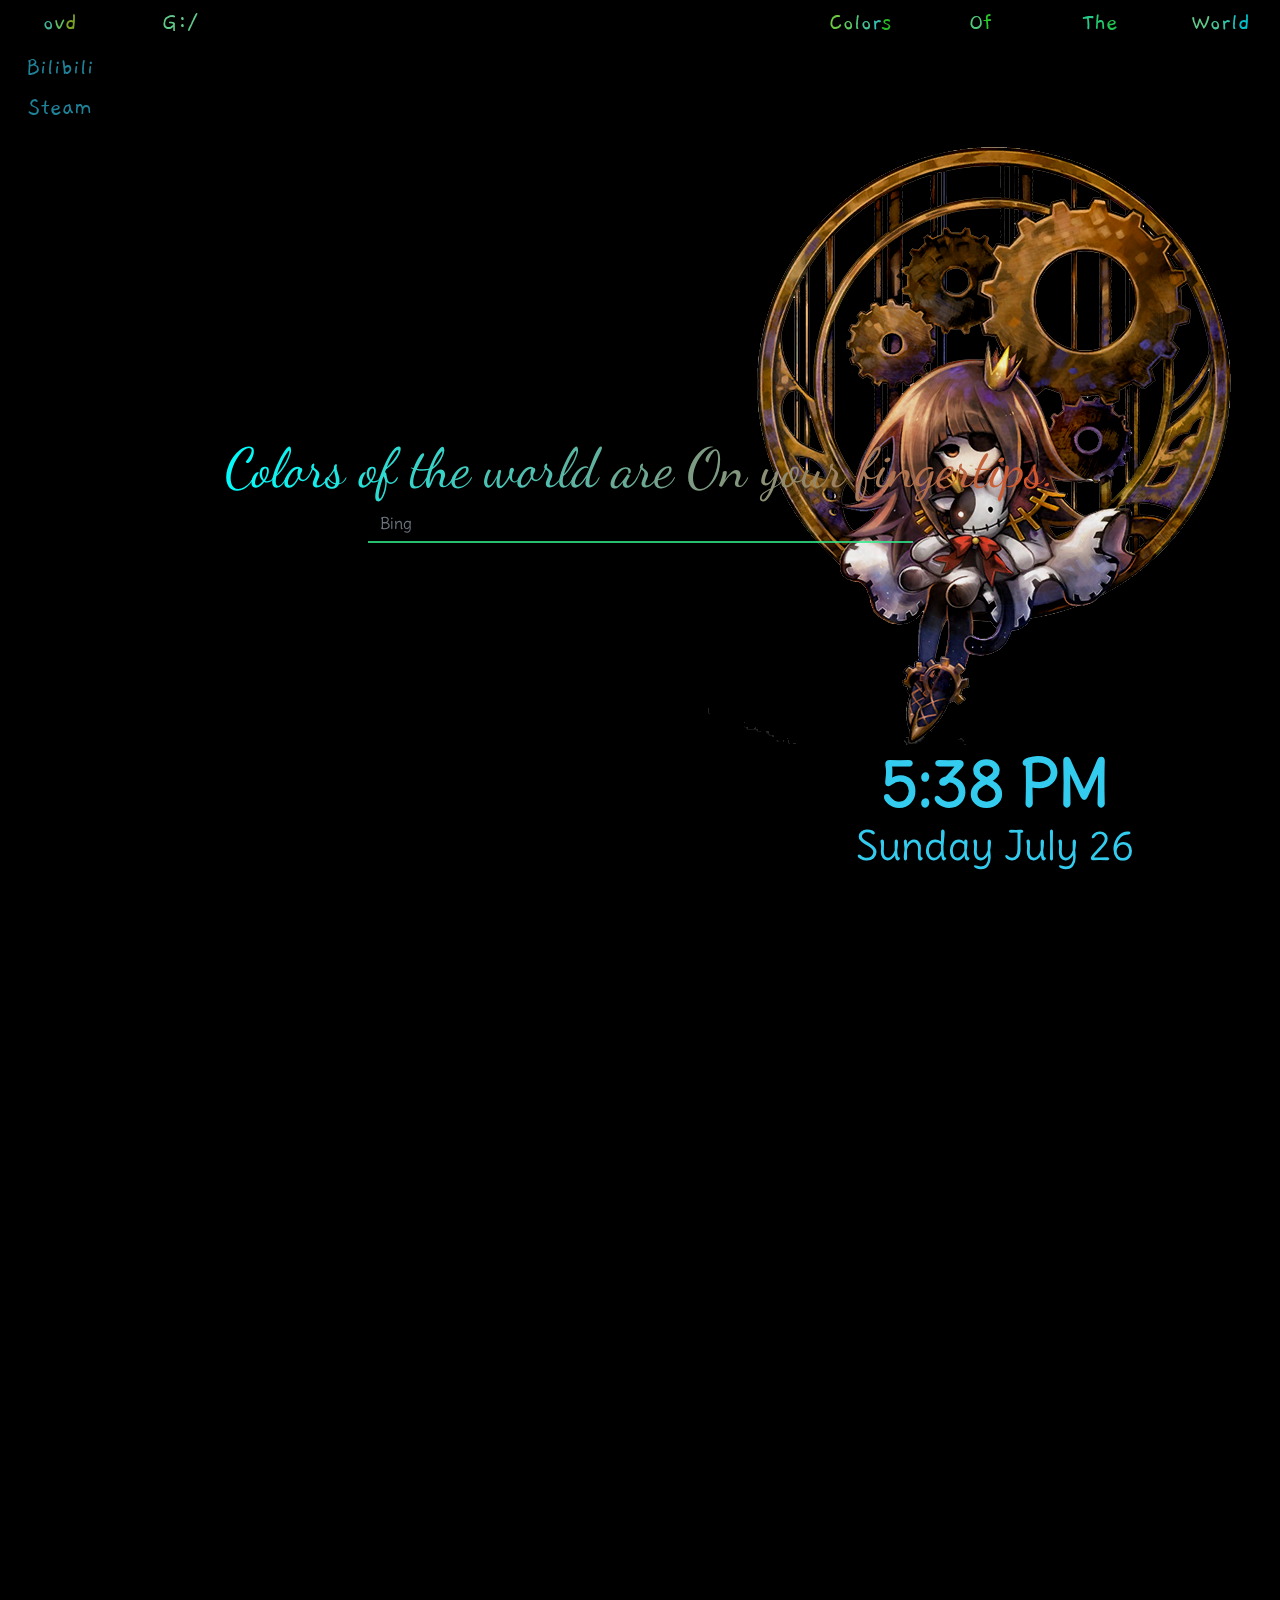
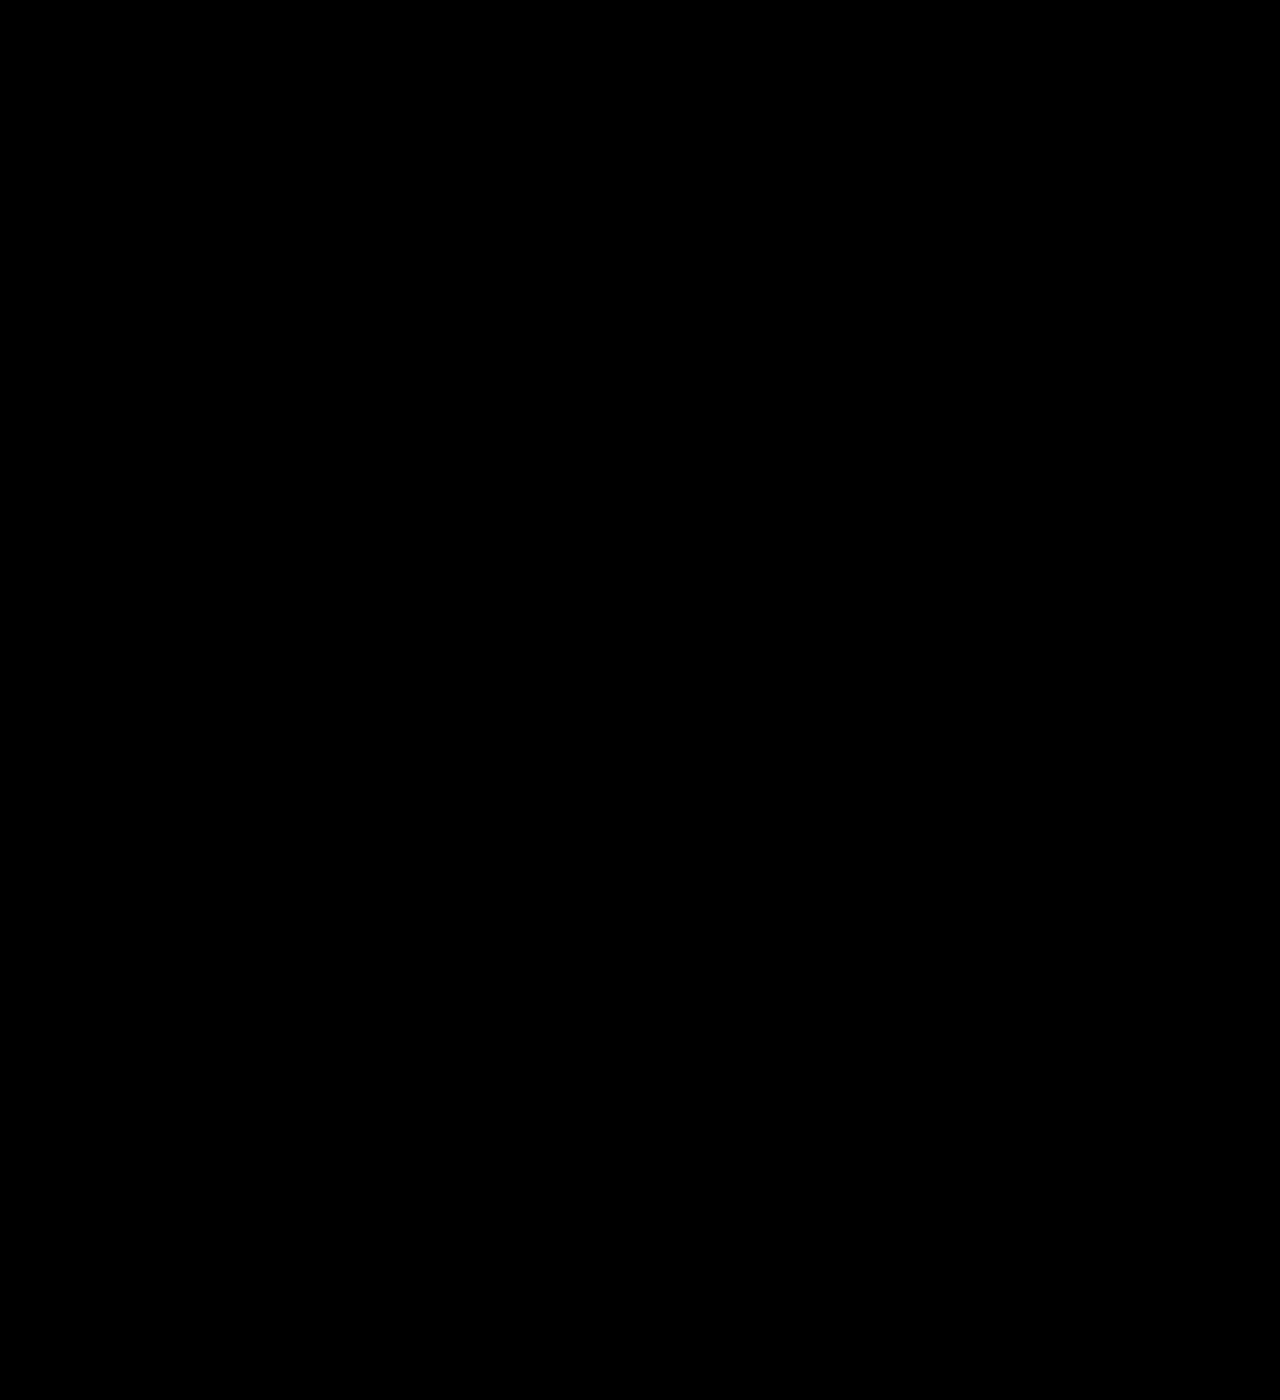
==== index.html @ 1dc45775 "Add files via upload" ====
<!DOCTYPE html>
<html lang="en" >
<head>
  <title>wdovd beta v2.1.2107</title>
  <link rel='stylesheet' href='jquery.fullPage.css'>
  <link rel='stylesheet' href=https://fonts.font.im/css?family=Dancing+Script>
  <link href="https://fonts.font.im/css?family=Gaegu" rel="stylesheet">
<link rel='stylesheet' href='bootstrap.min.css'>
<link href="https://fonts.font.im/css?family=Delius" rel="stylesheet">
  <link rel="stylesheet" href="style.css">
  <link rel="stylesheet" href="yle.css">
  
</head>
<body>



<nav>
        <ul>   
            <li>
              <a><font color=#55DDBB>o</font><font color=#77EE77>v</font><font color=#99CC33>d</font></a>
                <ul>
                    <li>
                      <a href="https://space.bilibili.com/396190808" target="_blank">
                        <font color=#33CCEE>Bilibili
                      </a>
                    </li>

                    <li>
                      <a href="https://steamcommunity.com/id/3215818730" target="_blank">
                        <font color=#33CCEE>Steam
                      </a>
                    </li>
                </ul>
            </li>

              
            <li><a href="G:/"><font color=#7BFCAD>G:/</a>
                  <ul>
                    <li><a href="qqiClient://"><font color=#33CCEE>QQ</a></li>
                    <li><a href="osuClient://"><font color=#33CCEE>osu!</a></li>
                    <li><a href="idmClient://"><font color=#33CCEE>IDM</a></li>
                    <li><a href="th14Client://"><font color=#33CCEE>輝針城</a></li>
                    <li><a href="steamiClient://"><font color=#33CCEE>Steam</a></li>
                    <li><a href="capturaClient://"><font color=#33CCEE>Captura</a></li>
                    <li><a href="mcClient://"><font color=#33CCEE>Minecraft</a></li>
                    <li><a href="flClient://"><font color=#33CCEE>FL Studio</a></li>
                    <li><a href="sttsClient://"><font color=#33CCEE>SublimeText</a></li>
                    </ul>
                    </li>
                <ol>               
                <li><a><font color=#7BFCAD>W</font><font color=#5DF9C1>o</font><font color=#3FF6D5>r</font><font color=#21F3E9>l</font><font color=#03F0FD>d</font></a>
                    <ul>
                        <li><a href="http://www.imomoe.in/" target="_blank"><font color=#33CCEE>Imomoe</a></li>
                        <li><a href="https://www.lightnovel.us/" target="_blank"><font color=#33CCEE>Lightnovel</a></li>
                        <li><a href="https://www.qidian.com/" target="_blank"/><font color=#33CCEE>起点</a></li>
                        <li><a href="https://www.acgdmzy.com/" target="_blank"/><font color=#33CCEE>Acgdmzy</a></li>
                        <li><a href="https://pan.baidu.com/disk/home?#/all?path=%2F&vmode=list" target="_blank"/><font color=#33CCEE>Pandisk</a></li>
                        <li><a href="https://zh.moegirl.org.cn" target="_blank"/><font color=#33CCEE>Moegirl</a></li>
                        <li><a href="https://github.com" target="_blank"/><font color=#33CCEE>Github</a></li>
                        <li><a href="https://codepen.io" target="_blank"/><font color=#33CCEE>Codepen</a></li>
                        <li><a href="https://www.qiqidongman.com" target="_blank"/><font color=#33CCEE>qiqi Anime</a></li>
                        <li><a href="https://www.zhihu.com" target="_blank"/><font color=#33CCEE>Zhihu</a></li>         
                                      
                    </ul>
                </li>
                <li><a><font color=#30FCAA>T</font><font color=#2DF988>h</font><font color=#2AF666>e</font></a>
                    <ul>
                        <li><a href="https://twitter.com" target="_blank"/><font color=#33CCEE>Twitter</a></li>
                        <li><a href="http://pixiv.com/" target="_blank"/><font color=#33CCEE>Pixiv</a></li>
                        <li><a href="https://cloud.189.cn" target="_blank"/><font color=#33CCEE>Cloud 189</a></li>
                        <li><a href="https://www.natfrp.com/" target="_blank"/><font color=#33CCEE>Sakura Frp</a></li>
                        <li><a href="https://www.reddit.com/" target="_blank"/><font color=#33CCEE>Reddit</a></li>
                        <li><a href="http://fanyi.youdao.com/" target="_blank"/><font color=#33CCEE>有道翻译</a></li>
                        <li><a href="https://www.bing.com/maps" target="_blank"/><font color=#33CCEE>Bing Maps</a></li>
                        <li><a href="https://chrome.google.com/webstore/category/extensions" target="_blank"/><font color=#33CCEE>crx</a></li>
                        <li><a href="https://www.jiumodiary.com" target="_blank"/><font color=#33CCEE>Jiumodiary</a></li>
                        <li><a href="http://zxcs.me/" target="_blank"/><font color=#33CCEE>知轩</a></li>
                    </ul>
                </li>
                <li>
    <a><font color=#66FC99>O</font><font color=#33F933>f</font></a>
                    <ul>
                        <li><a href="https://www.taptap.com" target="_blank"/><font color=#33CCEE>TapTap</a></li>
                        <li><a href="https://music.163.com" target="_blank"/><font color=#33CCEE>Music 163</a></li>
                        <li><a href="https://www.yhcjcw.com" target="_blank"/><font color=#33CCEE>Instruments</a></li>
                        <li><a href="http://soundcloud.com/" target="_blank"/><font color=#33CCEE>Soundcloud</a></li>
                        <li><a href="http://tool.moresound.tk/" target="_blank"/><font color=#33CCEE>Moresound</a></li>
                        <li><a href="https://greasyfork.org/zh-CN" target="_blank"/><font color=#33CCEE>Greasyfork</a></li>
                        <li><a href="https://ls5-my.sharepoint.com/personal/3215818730_365vip_club/_layouts/15/onedrive.aspx" target="_blank"/><font color=#33CCEE>Onedrive</a></li>
                        <li><a href="https://outlook.office.com/mail/inbox" target="_blank"/><font color=#33CCEE>Outlook</a></li>
                        <li><a href="https://mail.qq.com/cgi-bin/frame_html?sid=l32gi-RKJYjUmSZ5&r=a7c89fec4f9e973d7ceea51b223f447f" target="_blank"/><font color=#33CCEE>QQ Mail</a></li>
                        <li><a href="https://www.youtube.com/" target="_blank"/><font color=#33CCEE>YouTuBe</a></li>
                    </ul>
                </li>
                <li><a><font color=#88FC55>C</font><font color=#77F977>o</font><font color=#66F699>l</font><font color=#55F3BB>o</font><font color=#44F0DD>r</font><font color=#33ED33>s</font></a>
                    <ul>
                        <li><a href="https://www.kkgal.com" target="_blank"/><font color=#33CCEE>Yd</a></li>
                        <li><a href="https://www.mkgal.com" target="_blank"/><font color=#33CCEE>Miku</a></li>
                        <li><a href="https://www.mmgal.com/music/" target="_blank"/><font color=#33CCEE>Music-Yd</a></li>
                        <li><a href="https://osu.ppy.sh/home" target="_blank"/><font color=#33CCEE>Osu</a></li>
                        <li><a href="https://cytoid.cn/" target="_blank"/><font color=#33CCEE>Cytoid</a></li>
                        <li><a href="https://www.taptap.com" target="_blank"/><font color=#33CCEE>TapTap</a></li>
                        <li><a href="https://www.minecraft.net/zh-hans" target="_blank"><font color=#33CCEE>Minecraft</a></li>
                        <li><a href="https://www.humblebundle.com" target="_blank"><font color=#33CCEE>Humblebundle</a></li>
                        <li><a href="https://steamdb.info/" target="_blank"><font color=#33CCEE>SteamDB</a></li>
                        <li><a href="https://www.curseforge.com/minecraft/modpacks" target="_blank"/><font color=#33CCEE>Curseforge</a></li>
                    </ul>
                </li>
                </ol>                
            </ul>
        </nav>
    <div style="height: 1000px">

      
<div id="fullpage">

  <div class="section one">
    <h2>

      <font color=#05FBFA>C</font><font color=#0AF7F5>o</font><font color=#0FF3F0>l</font><font color=#14EFEB>o</font><font color=#19EBE6>r</font><font color=#1EE7E1>s</font><font color=#23E3DC> </font><font color=#28DFD7>o</font><font color=#2DDBD2>f</font><font color=#32D7CD> </font><font color=#37D3C8>t</font><font color=#3CCFC3>h</font><font color=#41CBBE>e</font><font color=#46C7B9> </font><font color=#4BC3B4>w</font><font color=#50BFAF>o</font><font color=#55BBAA>r</font><font color=#5AB7A5>l</font><font color=#5FB3A0>d</font><font color=#64AF9B> </font><font color=#69AB96>a</font><font color=#6EA791>r</font><font color=#73A38C>e</font><font color=#789F87> </font><font color=#7D9B82>O</font><font color=#82977D>n</font><font color=#879378> </font><font color=#8C8F73>y</font><font color=#918B6E>o</font><font color=#968769>u</font><font color=#9B8364>r</font><font color=#A07F5F> </font><font color=#A57B5A>f</font><font color=#AA7755>i</font><font color=#AF7350>n</font><font color=#B46F4B>g</font><font color=#B96B46>e</font><font color=#BE6741>r</font><font color=#C3633C>t</font><font color=#C85F37>i</font><font color=#CD5B32>p</font><font color=#D2572D>s</font><font color=#D75328>.</font>
    </h2>
    <div class="row justify-content-center">
        <div class="col-sm-12 col-md-10 col-lg-6">
            <form action="https://cn.bing.com/search?q=" method="get">
              <div class="form-group">
                <div class="ic">
                 <input type="text" name="q" class="form-control ic" autocomplete="off" placeholder="Bing" >
                 
                </div>
              </div>
             </form>
        </div>
     </div>
  </div>

  <div class="section two">
    <h1><font color="#FF0000">S</font><font color="#F80007">o</font><font color="#F1000E">m</font><font color="#EA0015">e</font><font color="#E3001C"> </font><font color="#DC0023">d</font><font color="#D5002A">a</font><font color="#CE0031">y</font><font color="#C70038">s</font><font color="#C0003F"> </font><font color="#B90046">m</font><font color="#B2004D">u</font><font color="#AB0054">s</font><font color="#A4005B">t</font><font color="#9D0062"> </font><font color="#960069">b</font><font color="#8F0070">e</font><font color="#880077"> </font><font color="#81007E">d</font><font color="#7A0085">a</font><font color="#73008C">r</font><font color="#6C0093">k</font><font color="#65009A"> </font><font color="#5E00A1">a</font><font color="#5700A8">n</font><font color="#5000AF">d</font><font color="#4900B6"> </font><font color="#4200BD">d</font><font color="#3B00C4">r</font><font color="#3400CB">e</font><font color="#2D00D2">a</font><font color="#2600D9">r</font><font color="#1F00E0">y</font><font color="#1800E7">.</font></h1>
    <div class="row justify-content-center">
        <div class="col-sm-12 col-md-10 col-lg-6">
            <form action="https://soundcloud.com/search?q=" method="get">
              <div class="form-group">
                <div class="input-group">
                 <input type="text" name="q" class="form-control custom-input" autocomplete="off" placeholder="Soundcloud">
                 
                </div>
              </div>
             </form>
        </div>
     </div>
    
</div>
  <div class="section three">
  <h1>
      <font color=#9B96CB>C</font><font color=#9D93CA>o</font><font color=#9F90C9>p</font><font color=#A18DC8>y</font><font color=#A38AC7>R</font><font color=#A587C6>i</font><font color=#A784C5>g</font><font color=#A981C4>h</font><font color=#AB7EC3>t</font><font color=#AD7BC2> </font><font color=#AF78C1>2</font><font color=#B175C0>0</font><font color=#B372BF>1</font><font color=#B56FBE>9</font><font color=#B76CBD>-</font><font color=#B969BC>2</font><font color=#BB66BB>0</font><font color=#BD63BA>2</font><font color=#BF60B9>0</font><font color=#C15DB8> </font><font color=#C35AB7>B</font><font color=#C557B6>y</font><font color=#C754B5> </font><font color=#C951B4>o</font><font color=#CB4EB3>v</font><font color=#CD4BB2>d</font><font color=#CF48B1>.</font><font color=#D145B0> </font>
    </h1>
    <h2>
      <font color=#D342AF>A</font><font color=#D53FAE>l</font><font color=#D73CAD>l</font><font color=#D939AC> </font><font color=#DB36AB>R</font><font color=#DD33AA>i</font><font color=#DF30A9>g</font><font color=#E12DA8>h</font><font color=#E32AA7>t</font><font color=#E527A6>s</font><font color=#E724A5> </font><font color=#E921A4>R</font><font color=#EB1EA3>e</font><font color=#ED1BA2>s</font><font color=#EF18A1>e</font><font color=#F115A0>r</font><font color=#F3129F>v</font><font color=#F50F9E>e</font><font color=#F70C9D>d</font>
    </h2>
</div>
</div>
  <script src='jquery.min.js'></script>
  <script src='jquery.fullPage.js'></script>
  <script  src="script.js"></script>
  <script  src="pt.js"></script>
  <div class="mask"></div>
  <div class="background">
 <div class="container">
  <img src="0.png" />
  <div class="row flex-column justify-content-center align-items-center text-center">
   <div class="col-sm-12 col-md-10 col-lg-8">
    <h6 id="time">12:00:00 AM</h6>
    <h3 id="day" class="display-5">Monday January 01</h3>
   </div>
   
  </div>
     
 </div>

  

 
</body>
</html>
---- style.css ----
* {
  box-sizing: border-box;
}

body {
  background: #000 url(0123.jpg) no-repeat center 0%/cover;
  -webkit-transition: background-position 1.55s ease-in-out;
  transition: background-position 1.55s ease-in-out;
}
body.fp-viewing-0 {
  background-position: center 0%;
}
body.fp-viewing-1 {
  background-position: center 50%;
}
body.fp-viewing-2 {
  background-position: center 100%;
}

.mask{
    position:fixed;
    top     : 0;
    left    : 110px;
    bottom  : 0;
    right   : 110px;
    z-index: -1;
    -webkit-filter: blur(9px);
    filter: blur(9px);
    background:rgba(0,0,0,.15)
    
}


h1,
h2 {
  color: #fff;
  font-family: 'Dancing Script', sans-serif;
  font-size: 55px;
  height: 64px;
  line-height: 3.5;
  max-width: 10000px;
  padding: 0 15px;
  margin: 0 auto;
  overflow: hidden;
  -webkit-transition: line-height 1.25s cubic-bezier(0.77, 0, 0.175, 1);
  transition: line-height 1.25s cubic-bezier(0.77, 0, 0.175, 1);
}

h1 {
  font-weight: 100;
  -webkit-transition-delay: .5s;
          transition-delay: .5s;
}

h2 {
  font-weight: 100;
  -webkit-transition-delay: .3s;
          transition-delay: .3s;
}

.section.active h1,
.section.active h2 {
  line-height: 1;
}
dl,dt,dd,ul,ol,li,h3,h4,h5,h6,pre,
form,fieldset,input,textarea,p,blockquote,th,td {
    padding: 0;
    margin: 0;
}
a{
  text-decoration:none;
}
table {
    border-spacing: 0;
}
fieldset,img {
    border: 0;
}
address,caption,cite,code,dfn,em,strong,th,var {
    font-weight: normal;
    font-style: normal;
}
strong{
  font-weight: bold;
}
ol,ul {
    list-style: none;
    margin:0;
    padding:0;
}
caption,th {
    text-align: left;

}


abbr,acronym { border: 0;
}


p {
  margin-top: 30px;
}


nav {
position: relative;
z-index: 1;
} 
.pimg1, .pimg2, .pimg3 .pimg4{
    
    position: relative;
    opacity: 0.7;
    background-position: center;
    background-size:cover;
    background-repeat: no-repeat;
    background-attachment: fixed;
}


.section {
    text-align: center;
    padding:50px 80px;
}
.section-light {
    background-color: rgba(0,0,0,0);
    color:#666;
}

.ptext {
    position: absolute;
    top:50%;
    width: 100%;
    text-align: center;
    color:#000;
    font-size:27px;
    letter-spacing: 8px;
    text-transform: uppercase;
}

.ptext .border {
    background-color: #111;
    color: #fff;
    padding:20px;
}
.ptext .border-trans {
    background-color: transparent;
}
@media(max-width: 10000px) {
    .pimg1,.pimg2,.pimg3.pimg4 {
        background-attachment: scroll;
    }
}
ul{
    margin:0px;
    padding:0px;
    list-style:none;
}
ul li {
    float:left;
    width: 120px;
    height: 40px;
    background-color: transparent;
    opacity: 0.8;
    line-height: 45px;
    text-align: center;
    font-size:25px;
    font-family: 'Gaegu', cursive;
}
ol li {
    float:right;
    width: 120px;
    height: 40px;
    background-color: transparent;
    opacity: 0.8;
    line-height: 45px;
    text-align: center;
    font-size:25px;
    font-family: 'Gaegu', cursive;
}

ul li a {
    text-decoration: none;
    color: white;
    display:block;
}

ul li ul li {
    display:none;
}
ul li:hover ul li {
    display :block;
    }
---- yle.css ----
body {
  font-family: 'Delius', cursive;
}
.background {
  position: fixed;
  right:-30px;
  bottom:30px;
  z-index:-1;
  }
.background img{
-webkit-filter: drop-shadow(10px 10px 10px rgba(0,0,0,.5)); 
filter: drop-shadow(10px 10px 10px rgba(0,0,0,.5));
}

.background h6 {
  font-size: 4rem;
  font-weight: 700;
  -webkit-filter: drop-shadow(10px 10px 10px rgba(0,0,0,.5)); 
filter: drop-shadow(10px 10px 10px rgba(0,0,0,.5));
}

.custom-input{
  border: 0;
  background: transparent;
  border-bottom: 1.2px solid rgba(106,62,223,0.8);
  border-radius: 0;
  margin-bottom: 0;
}

.custom-input:focus {
  border-color: rgba(106,62,223,0.8);
  background: transparent;
  color: rgba(106,62,223,0.8);
}
.ic{
  border: 0;
  background: transparent;
  border-bottom: 0.6px solid rgba(50,237,143,0.8);
  border-radius: 0px;
  margin-bottom: 0;
  border-color: rgba(50,237,143,0.8);
}

.ic:focus {
  border-color: rgba(50,237,143,0);
  background: transparent;
  color: rgba(50,237,143,0.8);
}


.display-5 {
  font-size: 2rem;
}

#greeting {
  margin-top: 2rem;
  font-size: 2rem;
}

@media (min-width: 576px) {
  .background h6 {
    font-size: 5.5rem;
  }

  .display-5 {
    font-size: 2.5rem;
  }

  #greeting {
    margin-top: 2rem;
    font-size: 2.5rem;
  }
}
@media (min-width: 992px) {
  .background h6 {
    font-size: 2.5rem;
  }

  #greeting {
    font-size: 3rem;
  }
}
@media (min-width: 1200px) {
  .background h6 {
    font-size: 4rem;
  }

  #greeting {
    font-size: 3.6rem;
  }
}
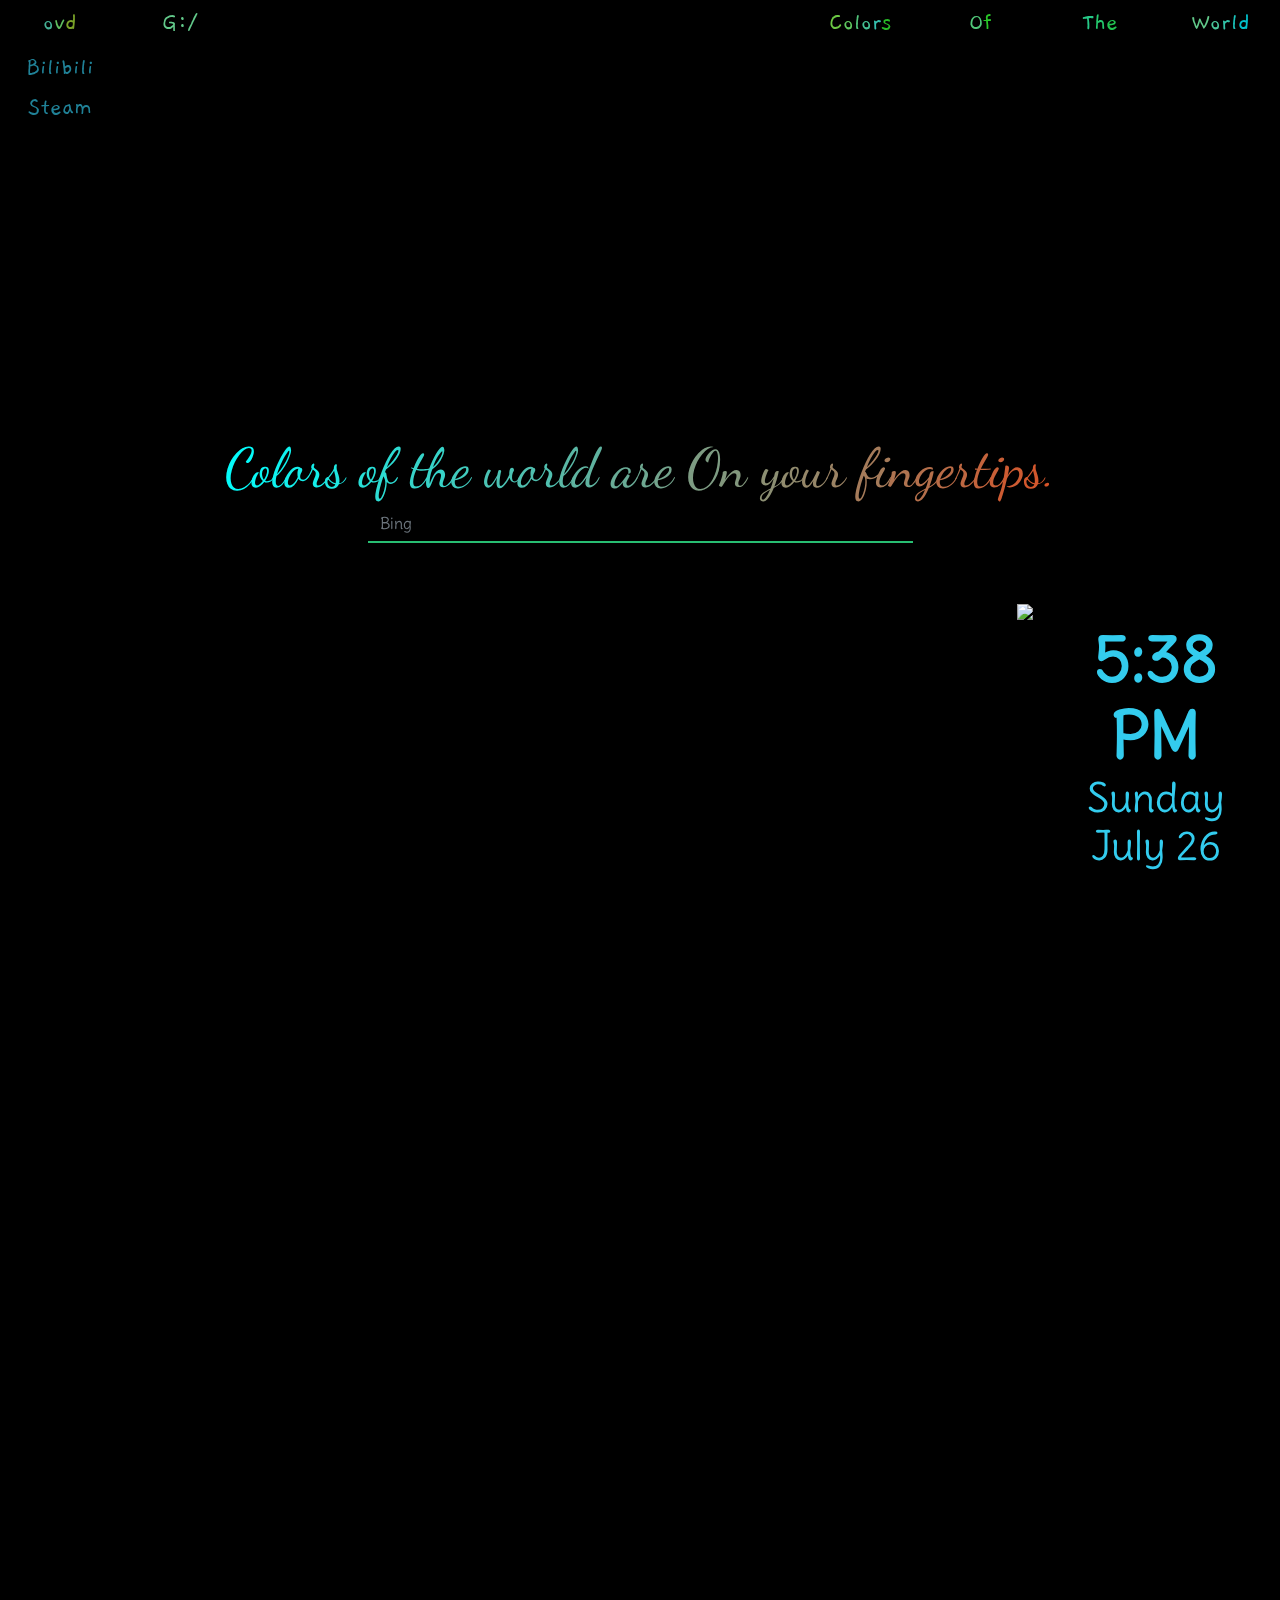
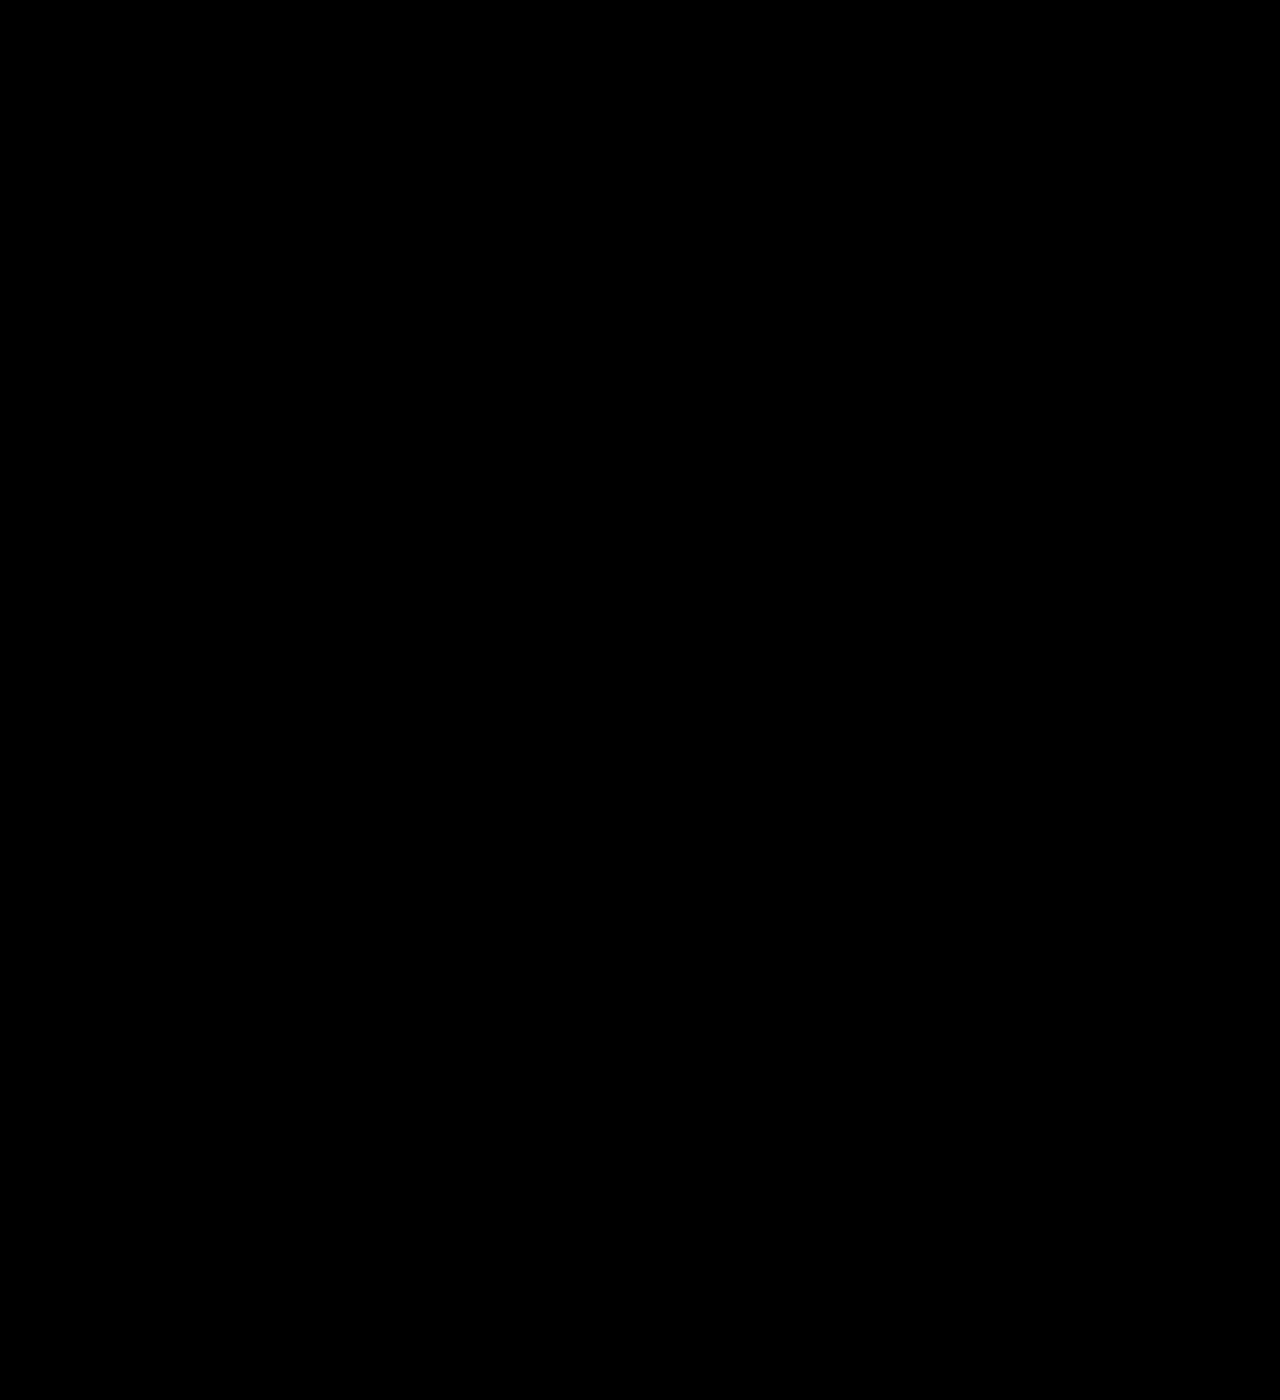
==== commit a1f69c2a: "Update index.html" ====
--- a/index.html
+++ b/index.html
@@ -166,7 +166,7 @@
   <div class="mask"></div>
   <div class="background">
  <div class="container">
-  <img src="0.png" />
+  <img src="https://ftp.bmp.ovh/imgs/2020/10/c227ca6ab9dccc23.png" />
   <div class="row flex-column justify-content-center align-items-center text-center">
    <div class="col-sm-12 col-md-10 col-lg-8">
     <h6 id="time">12:00:00 AM</h6>
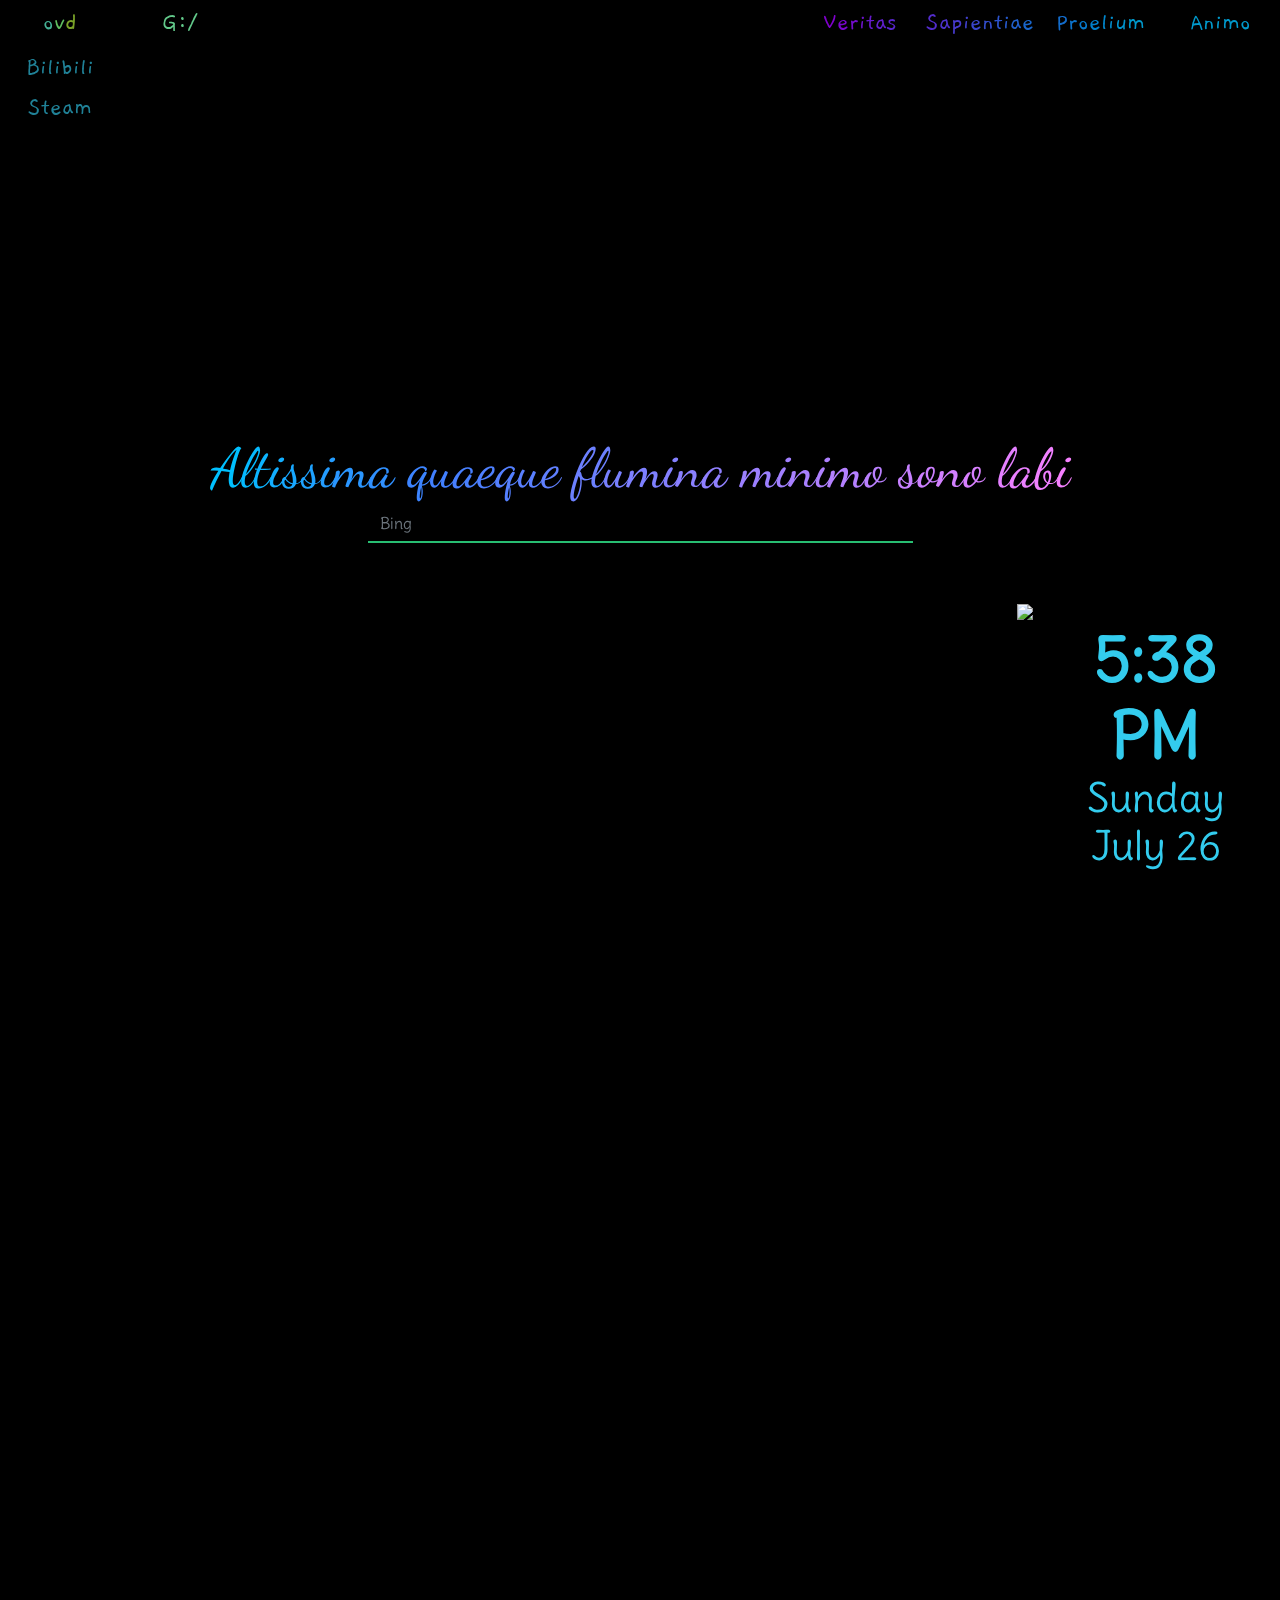
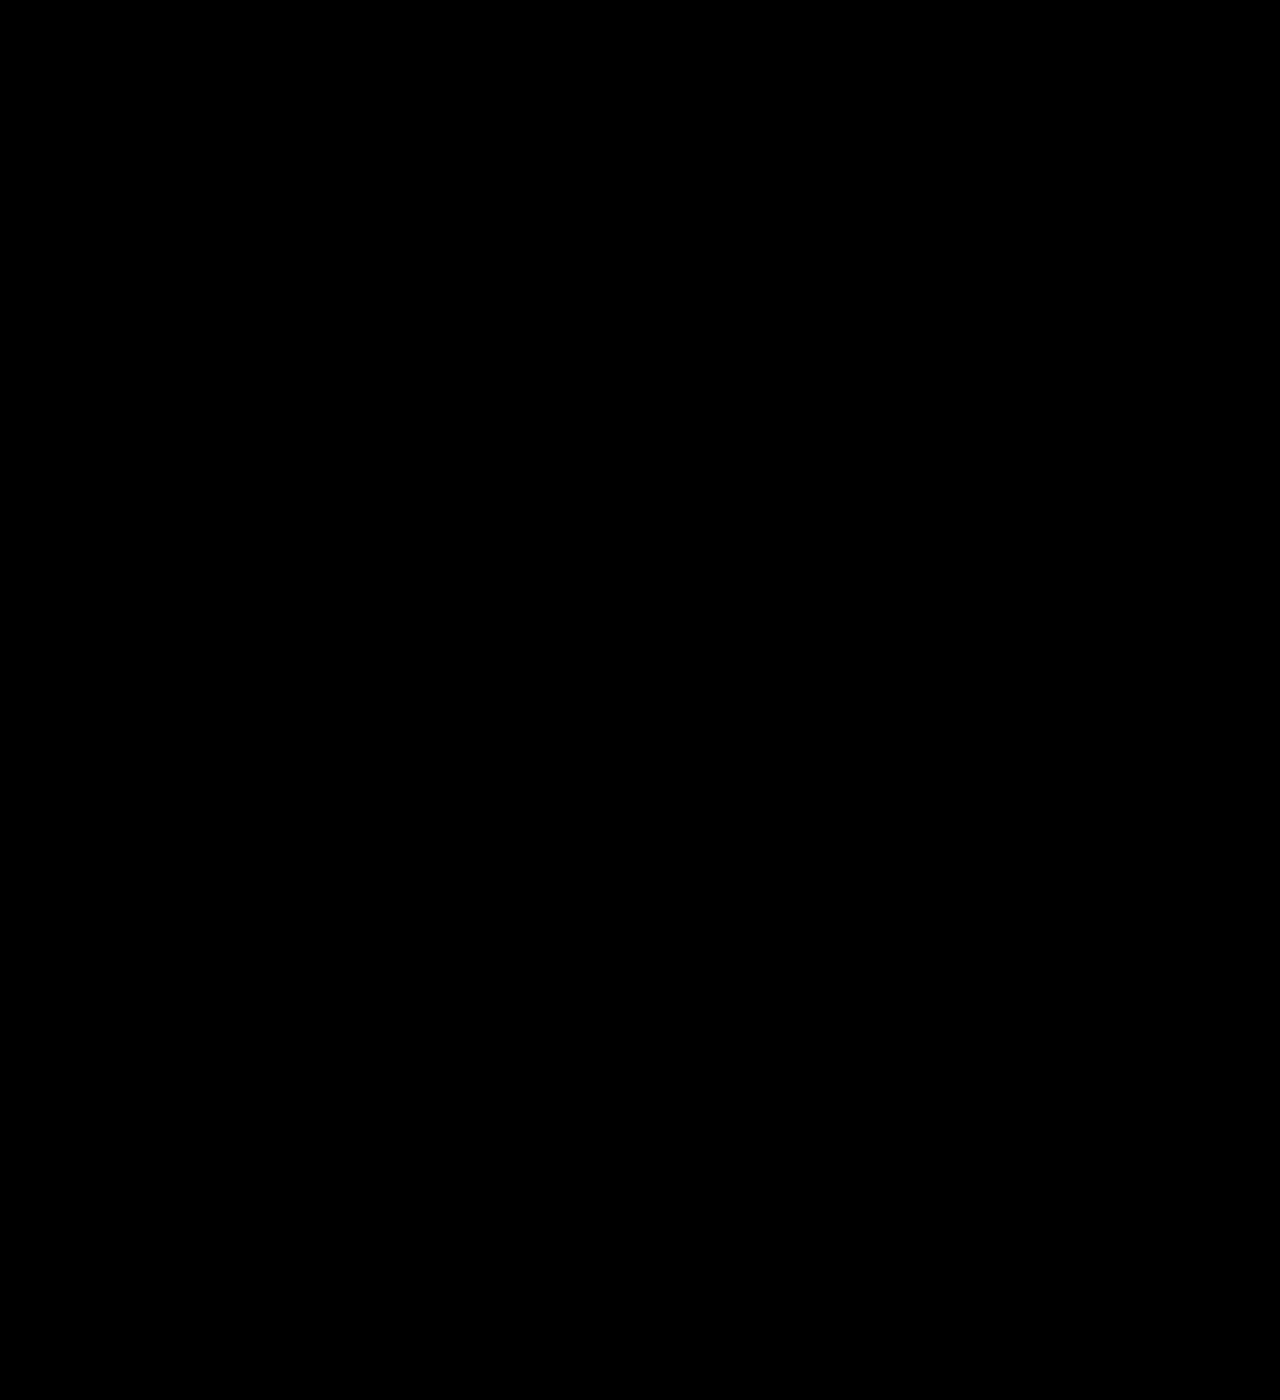
==== commit a08b3ed2: "Add files via upload" ====
--- a/index.html
+++ b/index.html
@@ -10,6 +10,7 @@
   <link rel="stylesheet" href="style.css">
   <link rel="stylesheet" href="yle.css">
   
+
 </head>
 <body>
 
@@ -45,11 +46,12 @@
                     <li><a href="capturaClient://"><font color=#33CCEE>Captura</a></li>
                     <li><a href="mcClient://"><font color=#33CCEE>Minecraft</a></li>
                     <li><a href="flClient://"><font color=#33CCEE>FL Studio</a></li>
-                    <li><a href="sttsClient://"><font color=#33CCEE>SublimeText</a></li>
+                    <li><a href="VSCodeClient://"><font color=#33CCEE>VSCode</a></li> 
+
                     </ul>
                     </li>
                 <ol>               
-                <li><a><font color=#7BFCAD>W</font><font color=#5DF9C1>o</font><font color=#3FF6D5>r</font><font color=#21F3E9>l</font><font color=#03F0FD>d</font></a>
+                <li><a><font color="#00C0FF">A</font><font color="#00C0FF">n</font><font color="#00C0FF">i</font><font color="#00C0FF">m</font><font color="#00C0FF">o</font></a>
                     <ul>
                         <li><a href="http://www.imomoe.in/" target="_blank"><font color=#33CCEE>Imomoe</a></li>
                         <li><a href="https://www.lightnovel.us/" target="_blank"><font color=#33CCEE>Lightnovel</a></li>
@@ -64,7 +66,7 @@
                                       
                     </ul>
                 </li>
-                <li><a><font color=#30FCAA>T</font><font color=#2DF988>h</font><font color=#2AF666>e</font></a>
+                <li><a><font color="#1888FF">P</font><font color="#1090FF">r</font><font color="#0898FF">o</font><font color="#00A0FF">e</font><font color="#00A8FF">l</font><font color="#00B0FF">i</font><font color="#00B8FF">u</font><font color="#00C0FF">m</font></a>
                     <ul>
                         <li><a href="https://twitter.com" target="_blank"/><font color=#33CCEE>Twitter</a></li>
                         <li><a href="http://pixiv.com/" target="_blank"/><font color=#33CCEE>Pixiv</a></li>
@@ -79,7 +81,7 @@
                     </ul>
                 </li>
                 <li>
-    <a><font color=#66FC99>O</font><font color=#33F933>f</font></a>
+    <a><font color="#6838FF">S</font><font color="#6040FF">a</font><font color="#5848FF">p</font><font color="#5050FF">i</font><font color="#4858FF">e</font><font color="#4060FF">n</font><font color="#3868FF">t</font><font color="#3070FF">i</font><font color="#2878FF">a</font><font color="#2080FF">e</font></a>
                     <ul>
                         <li><a href="https://www.taptap.com" target="_blank"/><font color=#33CCEE>TapTap</a></li>
                         <li><a href="https://music.163.com" target="_blank"/><font color=#33CCEE>Music 163</a></li>
@@ -93,10 +95,10 @@
                         <li><a href="https://www.youtube.com/" target="_blank"/><font color=#33CCEE>YouTuBe</a></li>
                     </ul>
                 </li>
-                <li><a><font color=#88FC55>C</font><font color=#77F977>o</font><font color=#66F699>l</font><font color=#55F3BB>o</font><font color=#44F0DD>r</font><font color=#33ED33>s</font></a>
+                <li><a><font color="#A000FF">V</font><font color="#9808FF">e</font><font color="#9010FF">r</font><font color="#8818FF">i</font><font color="#8020FF">t</font><font color="#7828FF">a</font><font color="#7030FF">s</font></a>
                     <ul>
                         <li><a href="https://www.kkgal.com" target="_blank"/><font color=#33CCEE>Yd</a></li>
-                        <li><a href="https://www.mkgal.com" target="_blank"/><font color=#33CCEE>Miku</a></li>
+                        <li><a href="https://xygalgame.com/" target="_blank"/><font color=#33CCEE>Miku</a></li>
                         <li><a href="https://www.mmgal.com/music/" target="_blank"/><font color=#33CCEE>Music-Yd</a></li>
                         <li><a href="https://osu.ppy.sh/home" target="_blank"/><font color=#33CCEE>Osu</a></li>
                         <li><a href="https://cytoid.cn/" target="_blank"/><font color=#33CCEE>Cytoid</a></li>
@@ -118,11 +120,13 @@
   <div class="section one">
     <h2>
 
-      <font color=#05FBFA>C</font><font color=#0AF7F5>o</font><font color=#0FF3F0>l</font><font color=#14EFEB>o</font><font color=#19EBE6>r</font><font color=#1EE7E1>s</font><font color=#23E3DC> </font><font color=#28DFD7>o</font><font color=#2DDBD2>f</font><font color=#32D7CD> </font><font color=#37D3C8>t</font><font color=#3CCFC3>h</font><font color=#41CBBE>e</font><font color=#46C7B9> </font><font color=#4BC3B4>w</font><font color=#50BFAF>o</font><font color=#55BBAA>r</font><font color=#5AB7A5>l</font><font color=#5FB3A0>d</font><font color=#64AF9B> </font><font color=#69AB96>a</font><font color=#6EA791>r</font><font color=#73A38C>e</font><font color=#789F87> </font><font color=#7D9B82>O</font><font color=#82977D>n</font><font color=#879378> </font><font color=#8C8F73>y</font><font color=#918B6E>o</font><font color=#968769>u</font><font color=#9B8364>r</font><font color=#A07F5F> </font><font color=#A57B5A>f</font><font color=#AA7755>i</font><font color=#AF7350>n</font><font color=#B46F4B>g</font><font color=#B96B46>e</font><font color=#BE6741>r</font><font color=#C3633C>t</font><font color=#C85F37>i</font><font color=#CD5B32>p</font><font color=#D2572D>s</font><font color=#D75328>.</font>
+      <font color="#00C0FF">A</font><font color="#06BAFF">l</font><font color="#0CB4FF">t</font><font color="#12AEFF">i</font><font color="#18A8FF">s</font><font color="#1EA2FF">s</font><font color="#249CFF">i</font><font color="#2A96FF">m</font><font color="#3090FF">a</font><font color="#368AFF"> </font><font color="#3C84FF">q</font><font color="#4280FF">u</font><font color="#4880FF">a</font><font color="#4E80FF">e</font><font color="#5480FF">q</font><font color="#5A80FF">u</font><font color="#6080FF">e</font><font color="#6680FF"> </font><font color="#6C80FF">f</font><font color="#7280FF">l</font><font color="#7880FF">u</font><font color="#7E80FF">m</font><font color="#8480FF">i</font><font color="#8A80FF">n</font><font color="#9080FF">a</font><font color="#9680FF"> </font><font color="#9C80FF">m</font><font color="#A280FF">i</font><font color="#A880FF">n</font><font color="#AE80FF">i</font><font color="#B480FF">m</font><font color="#BA80FF">o</font><font color="#C080FF"> </font><font color="#C680FF">s</font><font color="#CC80FF">o</font><font color="#D280FF">n</font><font color="#D880FF">o</font><font color="#DE80FF"> </font><font color="#E480FF">l</font><font color="#EA80FF">a</font><font color="#F080FF">b</font><font color="#F680FF">i</font>
+
     </h2>
+
     <div class="row justify-content-center">
         <div class="col-sm-12 col-md-10 col-lg-6">
-            <form action="https://cn.bing.com/search?q=" method="get">
+            <form action="https://cn.bing.com/search?q=" method="get" target="_blank">
               <div class="form-group">
                 <div class="ic">
                  <input type="text" name="q" class="form-control ic" autocomplete="off" placeholder="Bing" >
@@ -135,10 +139,10 @@
   </div>
 
   <div class="section two">
-    <h1><font color="#FF0000">S</font><font color="#F80007">o</font><font color="#F1000E">m</font><font color="#EA0015">e</font><font color="#E3001C"> </font><font color="#DC0023">d</font><font color="#D5002A">a</font><font color="#CE0031">y</font><font color="#C70038">s</font><font color="#C0003F"> </font><font color="#B90046">m</font><font color="#B2004D">u</font><font color="#AB0054">s</font><font color="#A4005B">t</font><font color="#9D0062"> </font><font color="#960069">b</font><font color="#8F0070">e</font><font color="#880077"> </font><font color="#81007E">d</font><font color="#7A0085">a</font><font color="#73008C">r</font><font color="#6C0093">k</font><font color="#65009A"> </font><font color="#5E00A1">a</font><font color="#5700A8">n</font><font color="#5000AF">d</font><font color="#4900B6"> </font><font color="#4200BD">d</font><font color="#3B00C4">r</font><font color="#3400CB">e</font><font color="#2D00D2">a</font><font color="#2600D9">r</font><font color="#1F00E0">y</font><font color="#1800E7">.</font></h1>
+    <h1><font color="#FF4000">Q</font><font color="#F93A06">u</font><font color="#F3340C">i</font><font color="#ED2E12"> </font><font color="#E72818">n</font><font color="#E1221E">o</font><font color="#DB1C24">n</font><font color="#D5162A"> </font><font color="#CF1030">e</font><font color="#C90A36">s</font><font color="#C3043C">t</font><font color="#BD0042"> </font><font color="#B70048">h</font><font color="#B1004E">o</font><font color="#AB0054">d</font><font color="#A5005A">i</font><font color="#A00060">e</font><font color="#A00066"> </font><font color="#A0006C">c</font><font color="#A00072">r</font><font color="#A00078">a</font><font color="#A0007E">s</font><font color="#A00084"> </font><font color="#A0008A">m</font><font color="#A00090">i</font><font color="#A00096">n</font><font color="#A0009C">u</font><font color="#A000A2">s</font><font color="#A000A8"> </font><font color="#A000AE">a</font><font color="#A000B4">p</font><font color="#A000BA">t</font><font color="#A000C0">u</font><font color="#A000C6">s</font><font color="#A000CC"> </font><font color="#A000D2">e</font><font color="#A000D8">r</font><font color="#A000DE">i</font><font color="#A000E4">t</font></h1>
     <div class="row justify-content-center">
         <div class="col-sm-12 col-md-10 col-lg-6">
-            <form action="https://soundcloud.com/search?q=" method="get">
+            <form action="https://soundcloud.com/search?q=" method="get" target="_blank">
               <div class="form-group">
                 <div class="input-group">
                  <input type="text" name="q" class="form-control custom-input" autocomplete="off" placeholder="Soundcloud">
--- a/style.css
+++ b/style.css
@@ -3,7 +3,9 @@
 }
 
 body {
-  background: #000 url(0123.jpg) no-repeat center 0%/cover;
+  background: #000
+    url(https://kyun.ltyuanfang.cn/tc/2020/10/25/e81732262036d.jpg) no-repeat
+    center 0% / cover;
   -webkit-transition: background-position 1.55s ease-in-out;
   transition: background-position 1.55s ease-in-out;
 }
@@ -17,24 +19,22 @@
   background-position: center 100%;
 }
 
-.mask{
-    position:fixed;
-    top     : 0;
-    left    : 110px;
-    bottom  : 0;
-    right   : 110px;
-    z-index: -1;
-    -webkit-filter: blur(9px);
-    filter: blur(9px);
-    background:rgba(0,0,0,.15)
-    
-}
-
+.mask {
+  position: fixed;
+  top: 0;
+  left: 110px;
+  bottom: 0;
+  right: 110px;
+  z-index: -1;
+  -webkit-filter: blur(9px);
+  filter: blur(9px);
+  background: rgba(0, 0, 0, 0.15);
+}
 
 h1,
 h2 {
   color: #fff;
-  font-family: 'Dancing Script', sans-serif;
+  font-family: "Dancing Script", sans-serif;
   font-size: 55px;
   height: 64px;
   line-height: 3.5;
@@ -48,146 +48,174 @@
 
 h1 {
   font-weight: 100;
-  -webkit-transition-delay: .5s;
-          transition-delay: .5s;
+  -webkit-transition-delay: 0.5s;
+  transition-delay: 0.5s;
 }
 
 h2 {
   font-weight: 100;
-  -webkit-transition-delay: .3s;
-          transition-delay: .3s;
+  -webkit-transition-delay: 0.3s;
+  transition-delay: 0.3s;
 }
 
 .section.active h1,
 .section.active h2 {
   line-height: 1;
 }
-dl,dt,dd,ul,ol,li,h3,h4,h5,h6,pre,
-form,fieldset,input,textarea,p,blockquote,th,td {
-    padding: 0;
-    margin: 0;
-}
-a{
-  text-decoration:none;
+dl,
+dt,
+dd,
+ul,
+ol,
+li,
+h3,
+h4,
+h5,
+h6,
+pre,
+form,
+fieldset,
+input,
+textarea,
+p,
+blockquote,
+th,
+td {
+  padding: 0;
+  margin: 0;
+}
+a {
+  text-decoration: none;
 }
 table {
-    border-spacing: 0;
-}
-fieldset,img {
-    border: 0;
-}
-address,caption,cite,code,dfn,em,strong,th,var {
-    font-weight: normal;
-    font-style: normal;
-}
-strong{
+  border-spacing: 0;
+}
+fieldset,
+img {
+  border: 0;
+}
+address,
+caption,
+cite,
+code,
+dfn,
+em,
+strong,
+th,
+var {
+  font-weight: normal;
+  font-style: normal;
+}
+strong {
   font-weight: bold;
 }
-ol,ul {
-    list-style: none;
-    margin:0;
-    padding:0;
-}
-caption,th {
-    text-align: left;
-
-}
-
-
-abbr,acronym { border: 0;
-}
-
+ol,
+ul {
+  list-style: none;
+  margin: 0;
+  padding: 0;
+}
+caption,
+th {
+  text-align: left;
+}
+
+abbr,
+acronym {
+  border: 0;
+}
 
 p {
   margin-top: 30px;
 }
 
-
 nav {
-position: relative;
-z-index: 1;
-} 
-.pimg1, .pimg2, .pimg3 .pimg4{
-    
-    position: relative;
-    opacity: 0.7;
-    background-position: center;
-    background-size:cover;
-    background-repeat: no-repeat;
-    background-attachment: fixed;
-}
-
+  position: relative;
+  z-index: 1;
+}
+.pimg1,
+.pimg2,
+.pimg3 .pimg4 {
+  position: relative;
+  opacity: 0.7;
+  background-position: center;
+  background-size: cover;
+  background-repeat: no-repeat;
+  background-attachment: fixed;
+}
 
 .section {
-    text-align: center;
-    padding:50px 80px;
+  text-align: center;
+  padding: 50px 80px;
 }
 .section-light {
-    background-color: rgba(0,0,0,0);
-    color:#666;
+  background-color: rgba(0, 0, 0, 0);
+  color: #666;
 }
 
 .ptext {
-    position: absolute;
-    top:50%;
-    width: 100%;
-    text-align: center;
-    color:#000;
-    font-size:27px;
-    letter-spacing: 8px;
-    text-transform: uppercase;
+  position: absolute;
+  top: 50%;
+  width: 100%;
+  text-align: center;
+  color: #000;
+  font-size: 27px;
+  letter-spacing: 8px;
+  text-transform: uppercase;
 }
 
 .ptext .border {
-    background-color: #111;
-    color: #fff;
-    padding:20px;
+  background-color: #111;
+  color: #fff;
+  padding: 20px;
 }
 .ptext .border-trans {
-    background-color: transparent;
-}
-@media(max-width: 10000px) {
-    .pimg1,.pimg2,.pimg3.pimg4 {
-        background-attachment: scroll;
-    }
-}
-ul{
-    margin:0px;
-    padding:0px;
-    list-style:none;
+  background-color: transparent;
+}
+@media (max-width: 10000px) {
+  .pimg1,
+  .pimg2,
+  .pimg3.pimg4 {
+    background-attachment: scroll;
+  }
+}
+ul {
+  margin: 0px;
+  padding: 0px;
+  list-style: none;
 }
 ul li {
-    float:left;
-    width: 120px;
-    height: 40px;
-    background-color: transparent;
-    opacity: 0.8;
-    line-height: 45px;
-    text-align: center;
-    font-size:25px;
-    font-family: 'Gaegu', cursive;
+  float: left;
+  width: 120px;
+  height: 40px;
+  background-color: transparent;
+  opacity: 0.8;
+  line-height: 45px;
+  text-align: center;
+  font-size: 25px;
+  font-family: "Gaegu", cursive;
 }
 ol li {
-    float:right;
-    width: 120px;
-    height: 40px;
-    background-color: transparent;
-    opacity: 0.8;
-    line-height: 45px;
-    text-align: center;
-    font-size:25px;
-    font-family: 'Gaegu', cursive;
+  float: right;
+  width: 120px;
+  height: 40px;
+  background-color: transparent;
+  opacity: 0.8;
+  line-height: 45px;
+  text-align: center;
+  font-size: 25px;
+  font-family: "Gaegu", cursive;
 }
 
 ul li a {
-    text-decoration: none;
-    color: white;
-    display:block;
+  text-decoration: none;
+  color: white;
+  display: block;
 }
 
 ul li ul li {
-    display:none;
+  display: none;
 }
 ul li:hover ul li {
-    display :block;
-    }+  display: block;
+}
--- a/yle.css
+++ b/yle.css
@@ -1,6 +1,7 @@
 body {
   font-family: 'Delius', cursive;
 }
+
 .background {
   position: fixed;
   right:-30px;
@@ -14,7 +15,7 @@
 
 .background h6 {
   font-size: 4rem;
-  font-weight: 700;
+  font-weight: 900;
   -webkit-filter: drop-shadow(10px 10px 10px rgba(0,0,0,.5)); 
 filter: drop-shadow(10px 10px 10px rgba(0,0,0,.5));
 }
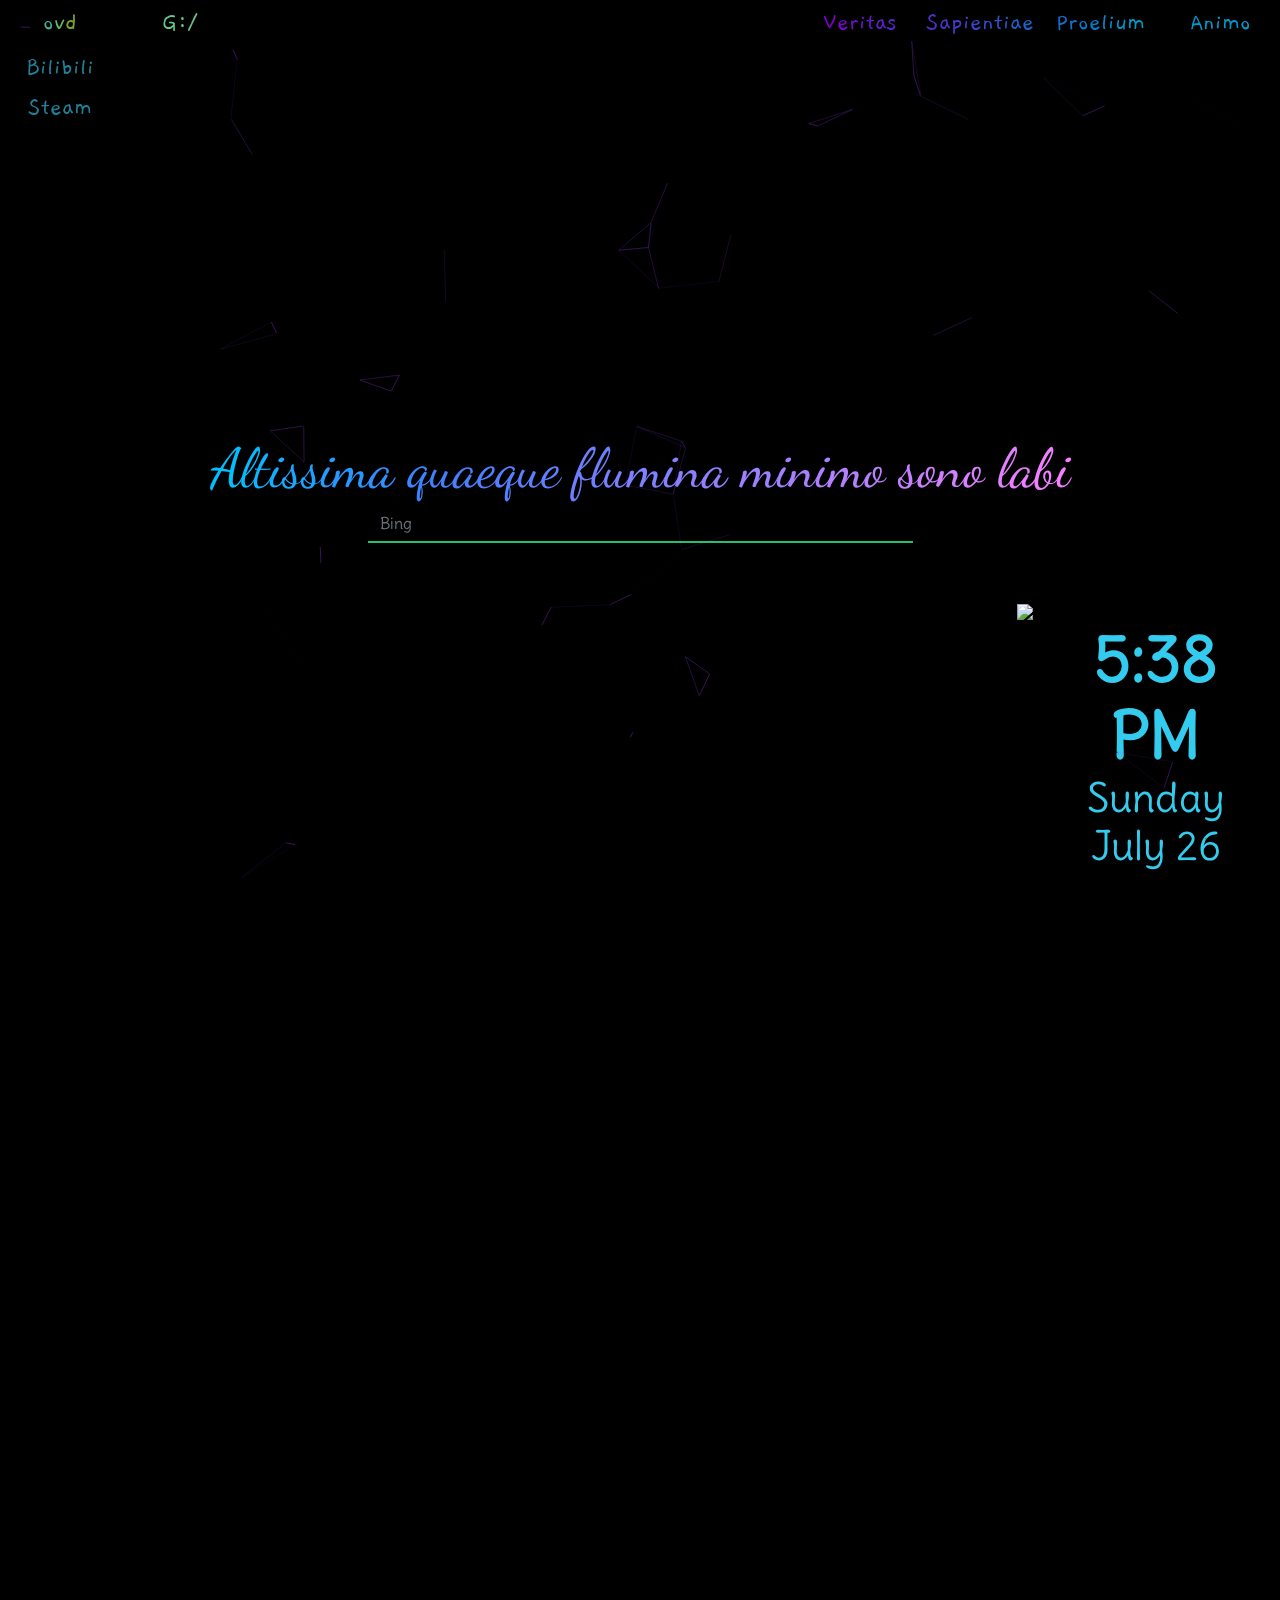
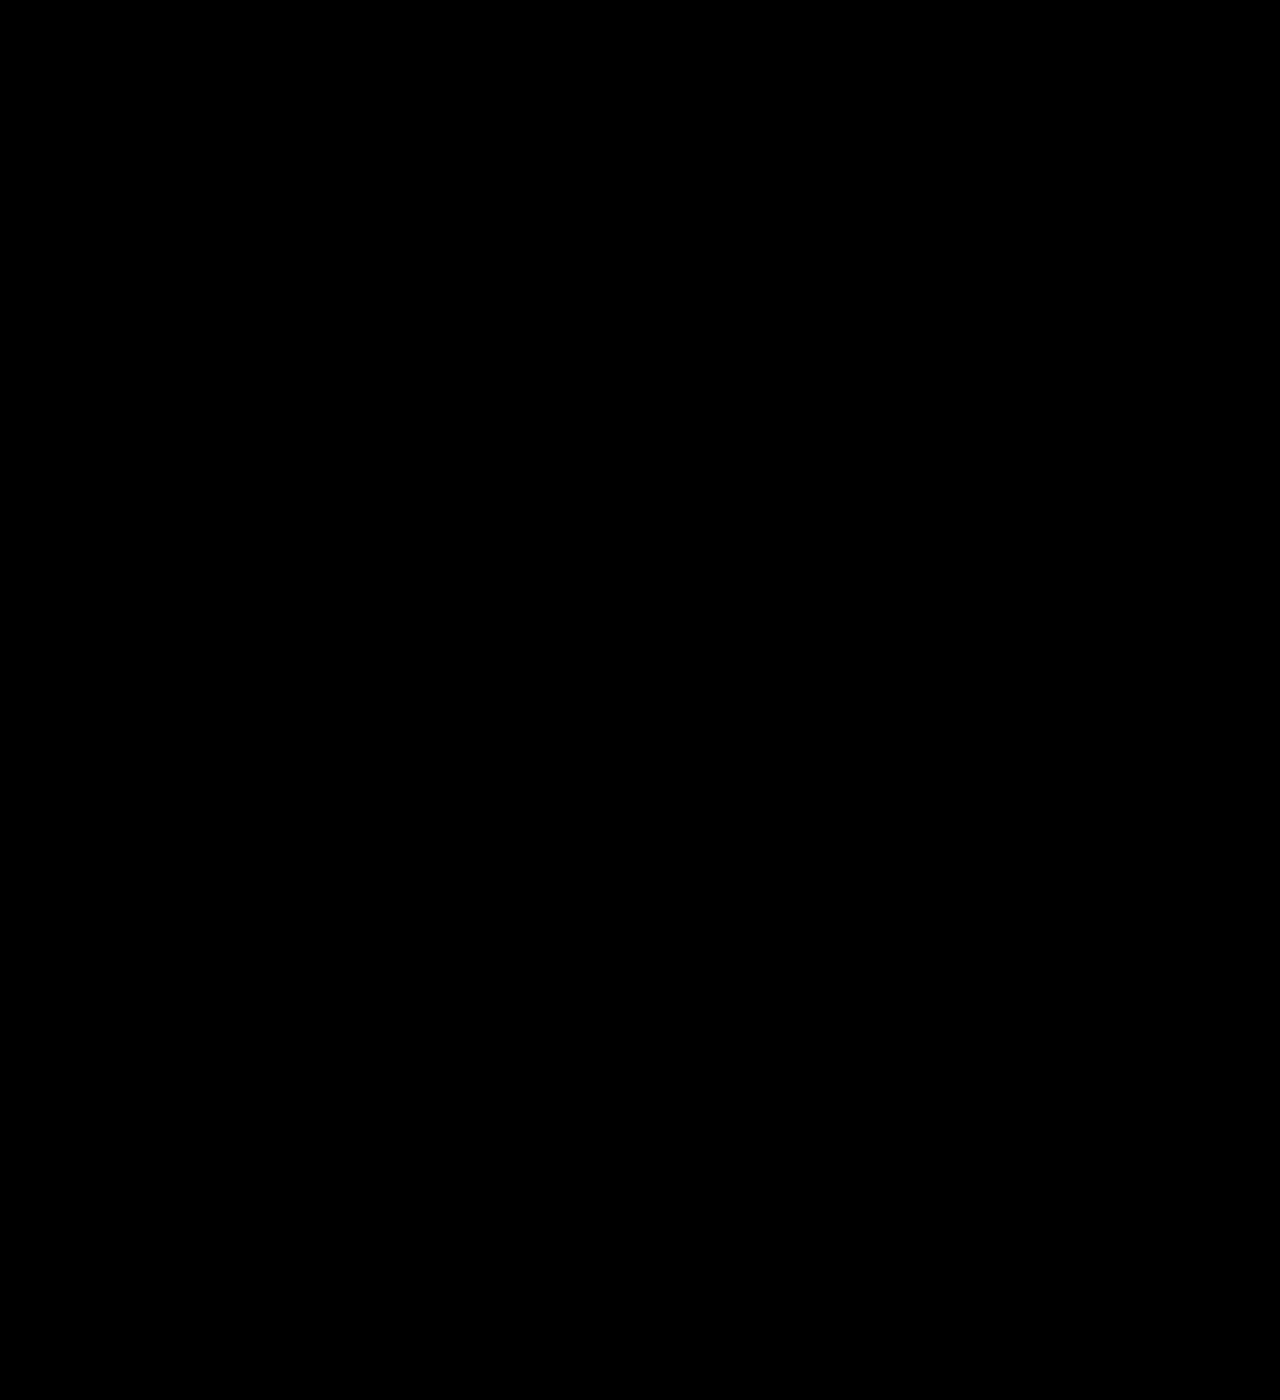
==== commit f42cf127: "Add files via upload" ====
--- a/index.html
+++ b/index.html
@@ -1,11 +1,12 @@
 <!DOCTYPE html>
 <html lang="en" >
 <head>
-  <title>wdovd beta v2.1.2107</title>
+  <title>wdovd beta v4.5.6118</title>
   <link rel='stylesheet' href='jquery.fullPage.css'>
   <link rel='stylesheet' href=https://fonts.font.im/css?family=Dancing+Script>
   <link href="https://fonts.font.im/css?family=Gaegu" rel="stylesheet">
 <link rel='stylesheet' href='bootstrap.min.css'>
+<link rel="Shortcut Icon" href="https://img.icons8.com/nolan/256/battle-net.png" type="image/x-icon" />
 <link href="https://fonts.font.im/css?family=Delius" rel="stylesheet">
   <link rel="stylesheet" href="style.css">
   <link rel="stylesheet" href="yle.css">
@@ -13,6 +14,21 @@
 
 </head>
 <body>
+  
+  <script type="text/javascript">
+    
+        var bodyBgs = [];
+        bodyBgs[0] = "https://i.loli.net/2020/11/08/BZcUwJoa3CDn8VY.jpg";
+        bodyBgs[1] = "https://i.loli.net/2020/11/08/Qmy6dDkxbtrOeBG.jpg";
+        bodyBgs[2] = "https://i.loli.net/2020/11/08/PaIj83ZnVUziQcY.jpg";
+        bodyBgs[3] = "https://kyun.ltyuanfang.cn/tc/2020/10/25/e81732262036d.jpg";
+        bodyBgs[4] = "https://i.loli.net/2020/11/08/3dhzqGnlobH5ysC.jpg";
+
+        var randomBgIndex = Math.round( Math.random() * 4 );
+
+
+        document.write('<style>body{background:#000 url(' + bodyBgs[randomBgIndex] + ') no-repeat center 0% / cover}</style>');
+    </script>
 
 
 
